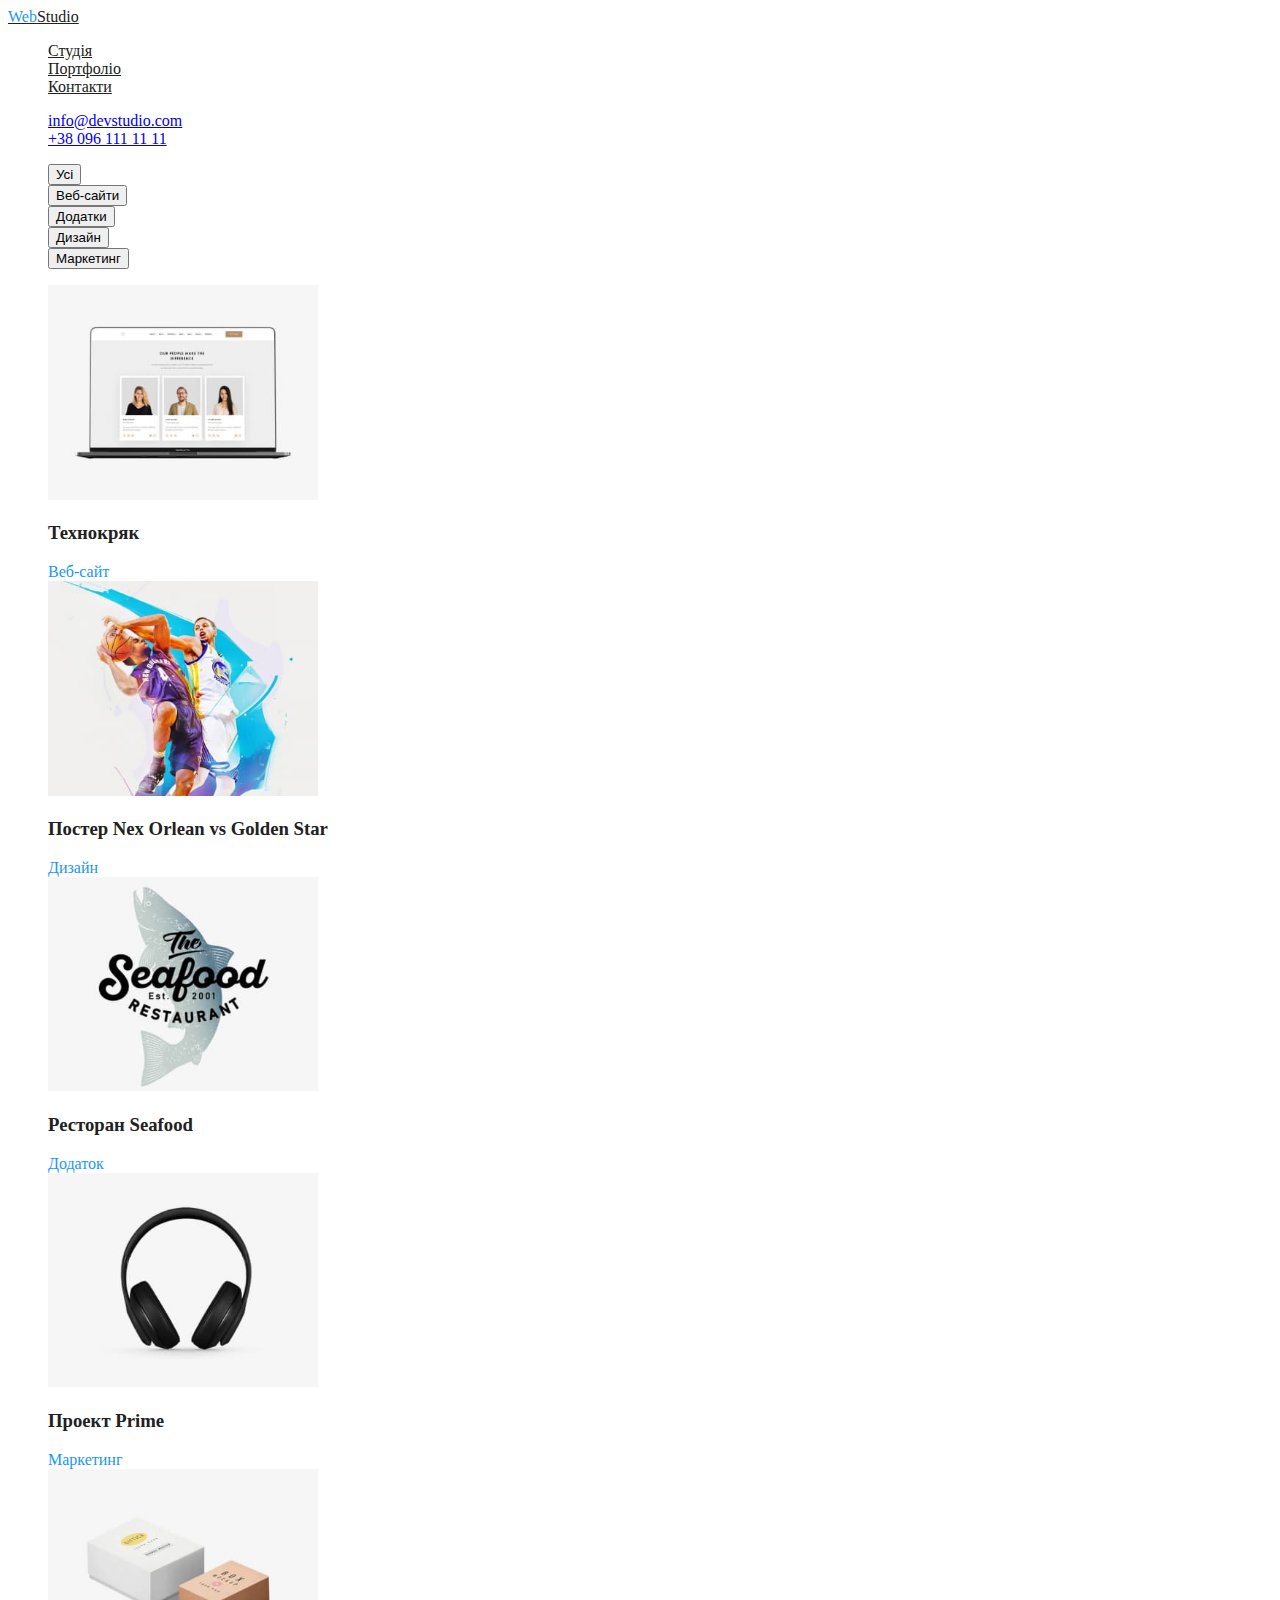
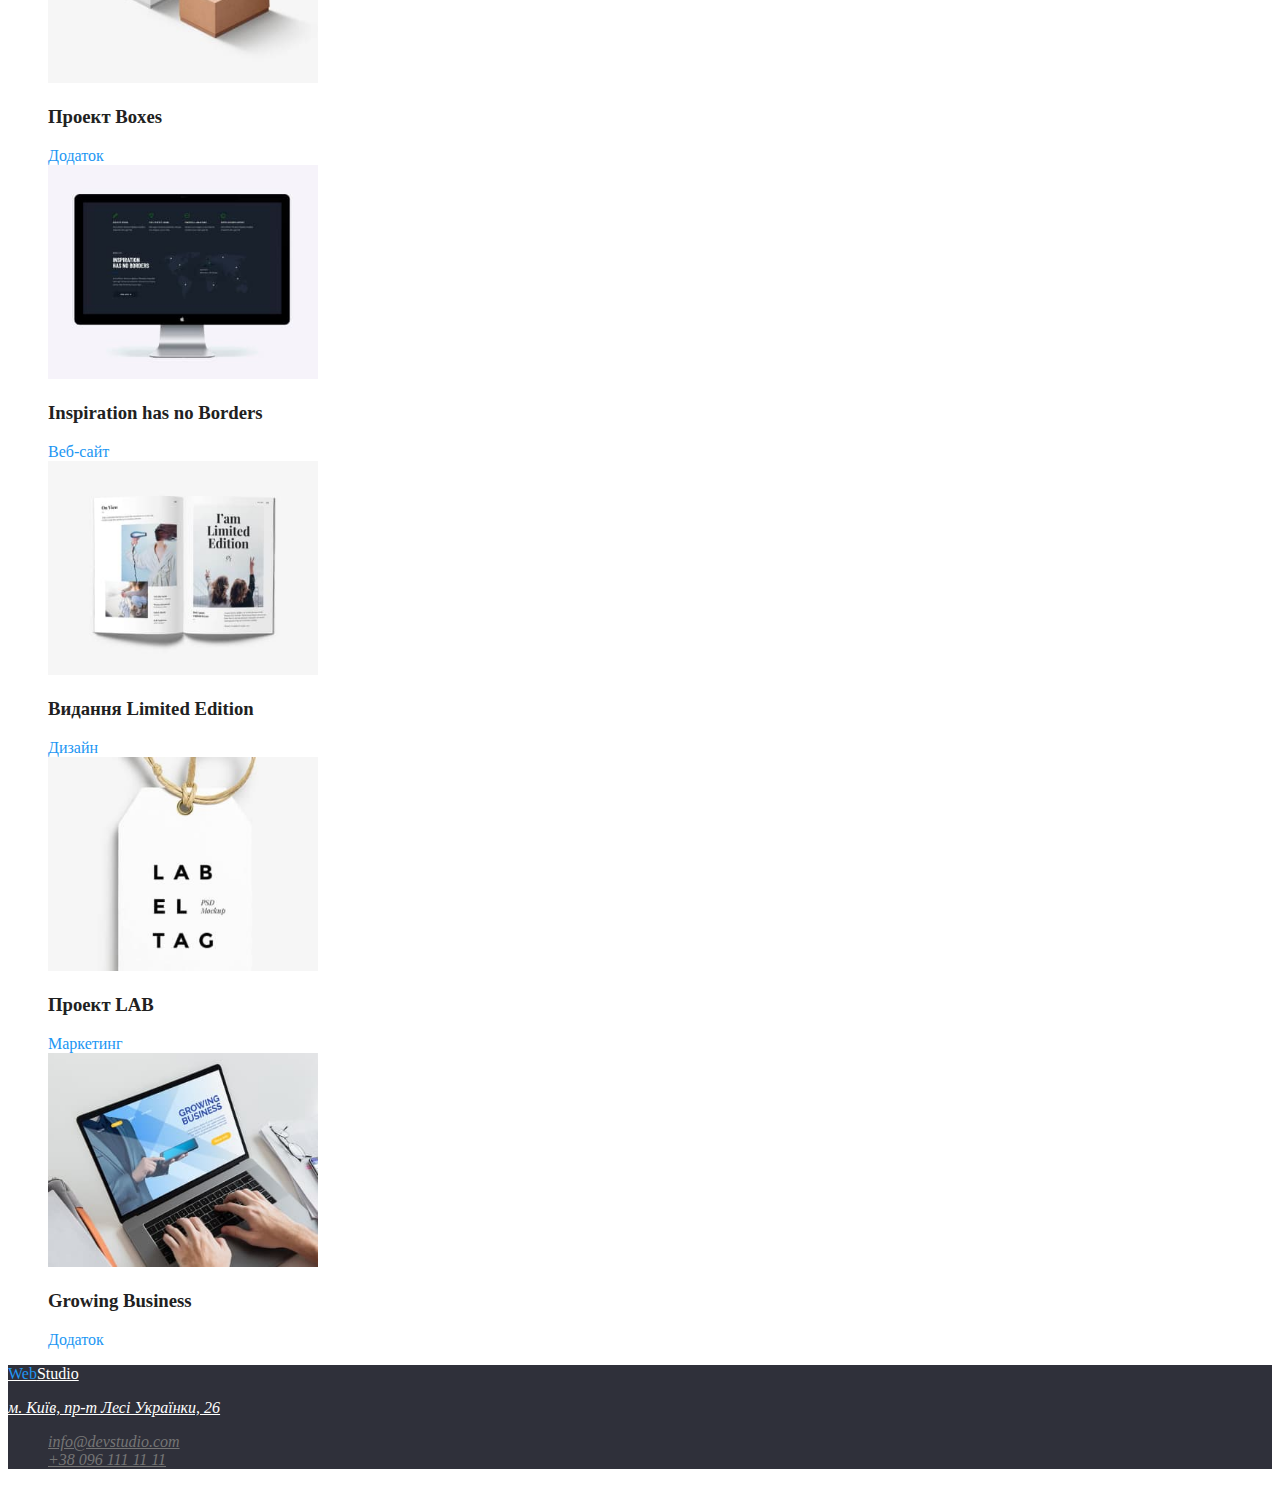
==== portgolio.html @ 9f7d992a "edded portfolio.html and css" ====
<!DOCTYPE html>
<html lang="uk">
<head>
    <meta charset="UTF-8">
    <meta http-equiv="X-UA-Compatible" content="IE=edge">
    <meta name="viewport" content="width=device-width, initial-scale=1.0">
    <title>Document</title>
    <link rel="stylesheet" href="./css/styles.css">
</head>
<body>
    <header>      
        <a href="./index.html" class="logo"><span>Web</span>Studio</a>
        <nav>
            <ul class="site-nav list">
                <li><a href="./index.html" class="link">Студія</a></li>
                <li><a href="./portgolio.html" class="link">Портфоліо</a></li>
                <li><a href="#" class="link">Контакти</a></li>
            </ul>
        </nav>
        <ul class="authorization list">
            <li><a href="mailto:info@devstudio.com" class="link">info@devstudio.com</a></li>
            <li><a href="tel:+380961111111" class="link">+38 096 111 11 11</a></li>   
        </ul>
    </header>

<main>
    <section>
        <h1 hidden>Фільтри</h1>
        <ul class="projects list">
            <li><button type="button">Усі</button></li>
            <li><button type="button">Веб-сайти</button></li>
            <li><button type="button">Додатки</button></li>
            <li><button type="button">Дизайн</button></li>
            <li><button type="button">Маркетинг</button></li>
        </ul>
    </section>

    <section>        
        <h2 hidden>Портфоліо</h2> 
        <ul class="portfolio list">
            <li>        
                <img src="./images/project1.jpg" alt="проект1" width="270">
                <h3>Технокряк</h3>
                <span>Веб-сайт</span>
            </li>
            <li>
                <img src="./images/project2.jpg" alt="проект2" width="270">
                <h3>Постер Nex Orlean vs Golden Star</h3>
                <span>Дизайн</span>
            </li>
            <li>
                <img src="./images/project3.jpg" alt="проект3" width="270">
                <h3>Ресторан Seafood</h3>
                <span>Додаток</span>
            </li>
            <li>
                <img src="./images/project4.jpg" alt="проект4" width="270">
                <h3>Проект Prime</h3>
                <span>Маркетинг</span>
            </li> 
            <li>      
                <img src="./images/project5.jpg" alt="проект5" width="270">
                <h3>Проект Boxes</h3>
                <span>Додаток</span>
            </li>
            <li>
                <img src="./images/project6.jpg" alt="проект6" width="270">
                <h3>Inspiration has no Borders</h3>
                <span>Веб-сайт</span>
            </li>
            <li>
                <img src="./images/project7.jpg" alt="проект7" width="270">
                <h3>Видання Limited Edition</h3>
                <span>Дизайн</span>
            </li>
            <li>
                <img src="./images/project8.jpg" alt="проект8" width="270">
                <h3>Проект LAB</h3>
                <span>Маркетинг</span>
            </li>
            <li>
                <img src="./images/project9.jpg" alt="проект9" width="270">
                <h3>Growing Business</h3>
                <span>Додаток</span>
            </li>
        </ul>
    </section>
    </main>

    <footer class="footer">
        <a href="./index.html" class="logo"><span>Web</span>Studio</a>
        <address>
            <p><a href="https://www.google.com/maps/place/%D0%B1%D1%83%D0%BB%D1%8C%D0%B2%D0%B0%D1%80+%D0%9B%D0%B5%D1%81%D1%96+%D0%A3%D0%BA%D1%80%D0%B0%D1%97%D0%BD%D0%BA%D0%B8,+26,+%D0%9A%D0%B8%D1%97%D0%B2,+%D0%A3%D0%BA%D1%80%D0%B0%D1%97%D0%BD%D0%B0,+02000/@50.4265807,30.5383858,17z/data=!3m1!4b1!4m6!3m5!1s0x40d4cf0e033ecbe9:0x57a4dffefec77da0!8m2!3d50.4265807!4d30.5383858!16s%2Fg%2F1tctq5jv" 
                target="_blank" rel="noopener noreferrer" class="location">м. Київ, пр-т Лесі Українки, 26</a></p>
            <ul class="contacts list">
                <li><a href="mailto:info@devstudio.com" class="link">info@devstudio.com</a></li>
                <li><a href="tel:+380961111111" class="link">+38 096 111 11 11</a></li>
            </ul>
        </address>
    </footer>
</body>
</html>
---- css/styles.css ----
/*колір основного тексту #757575*/
/*додатковий колір тексту #212121*/
/*акцент #2196F3*/
/*верхня заливка #2F303A*/
/*білий */
/*background #2F303A*/
/*secondary background #F5F4FA*/

/**/
:root {
    --primary-text-color: #757575;
    --title-text-color: #212121;
    --accent-color: #2196F3;
    --white: #FFFFFF;
    --background: #2F303A;
}

/*body*/
body {
    background-color: #FFFFFF;
    color: var(--primary-text-color);
}
h1,h2,h3,h4,h5,h6 {
    color: var(--title-text-color);
}
.list {
    list-style: none;
}

/*header*/
header > .logo {
    color: var(--title-text-color);
}
span {
    color: var(--accent-color);
}

.site-nav .link {
   color: var(--title-text-color); 
}
.site-nav .link:hover, 
.site-nav .link:focus {
    color: var(--accent-color);
}

.contacts .link {
    color: var(--primary-text-color);
}
.contacts .link:hover, 
.contacts .link:focus{
    color: var(--accent-color);
}

/*main*/
.hero-section {
    background-color: var(--background);
}
.hero-title {
    color: var(--white);
}

/*footer*/
.footer {
    background-color: var(--background);
}

.location {
    color: var(--white);
}
footer > .logo {
    color: #FFFFFF;
}
span {
    color: var(--accent-color);
}

/*portfolio*/
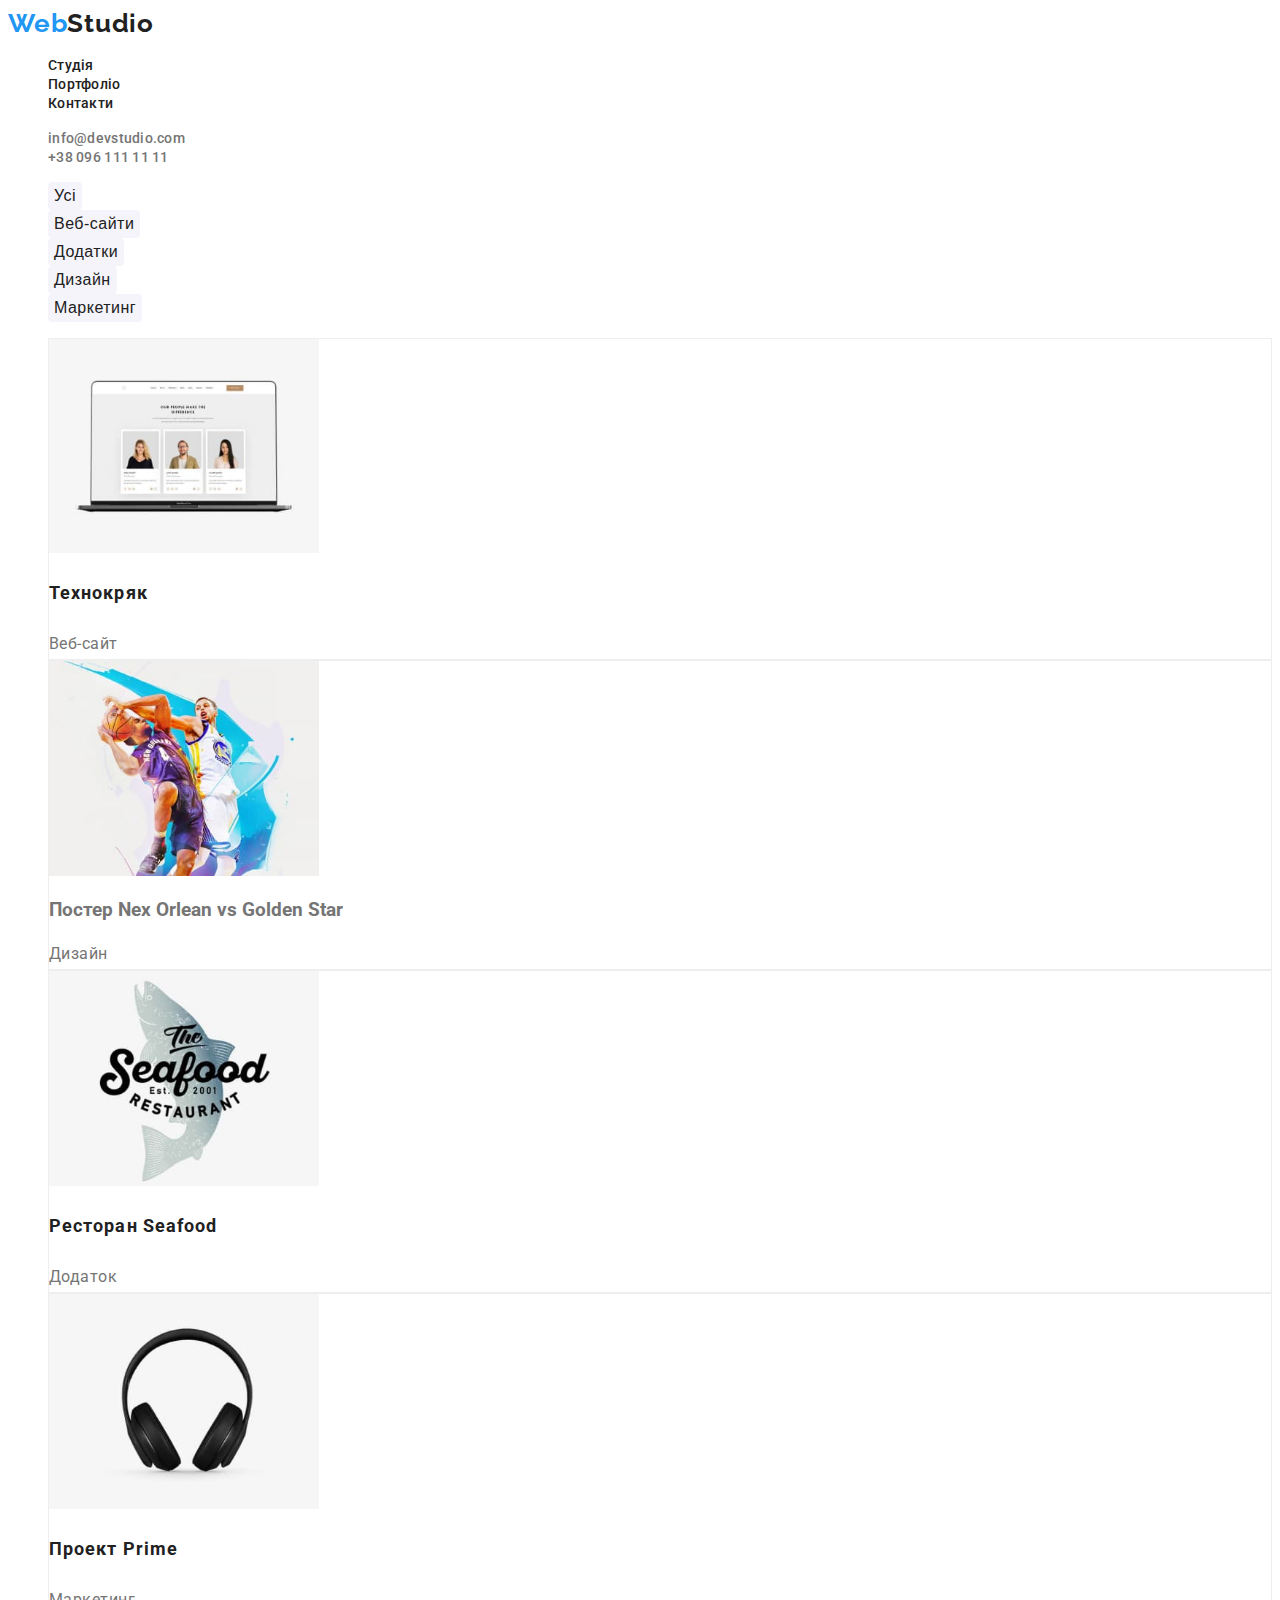
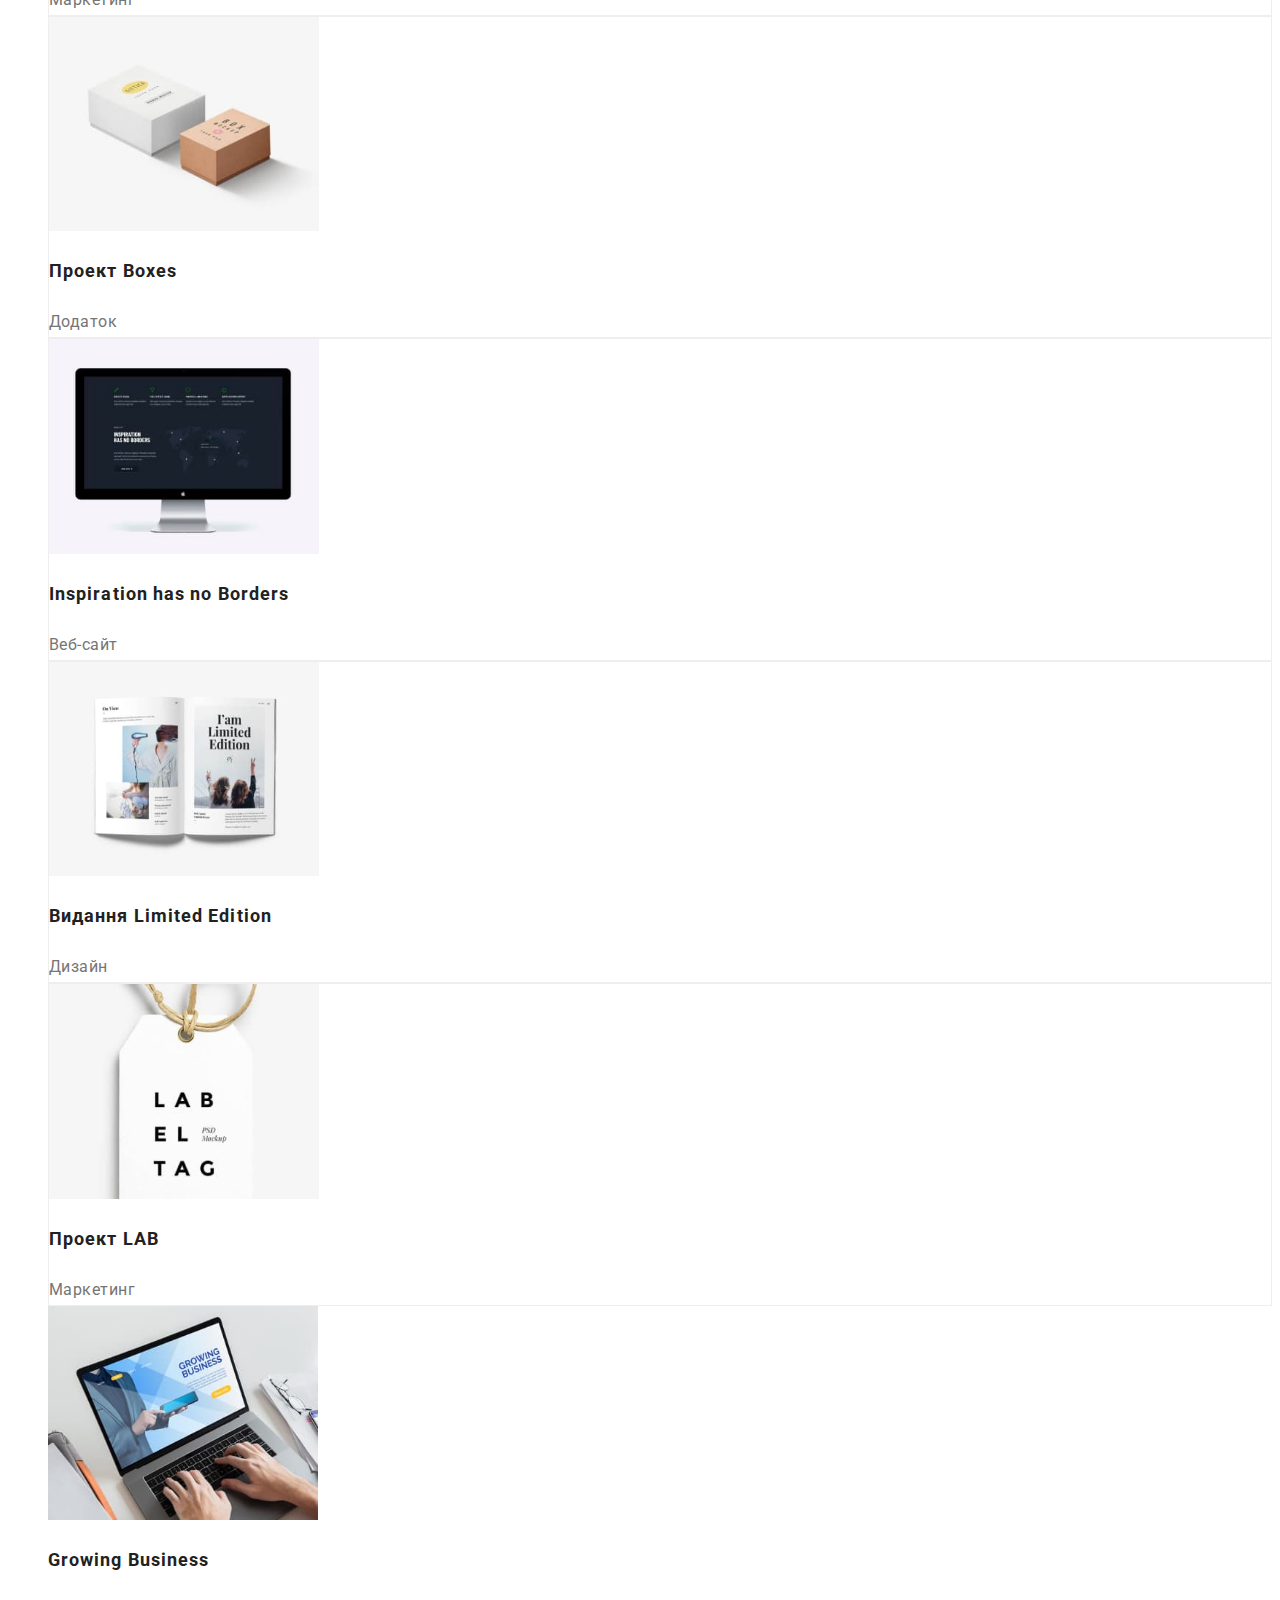
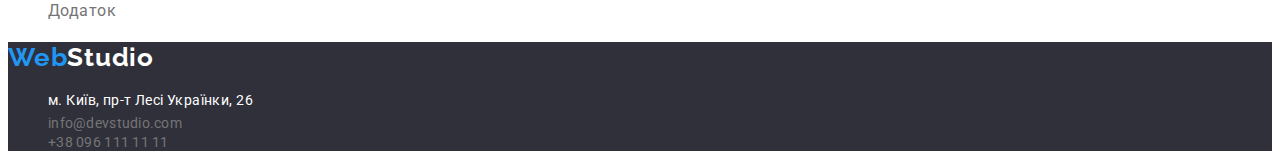
==== commit 34486760: "last update" ====
--- a/portgolio.html
+++ b/portgolio.html
@@ -5,11 +5,14 @@
     <meta http-equiv="X-UA-Compatible" content="IE=edge">
     <meta name="viewport" content="width=device-width, initial-scale=1.0">
     <title>Document</title>
+    <link rel="preconnect" href="https://fonts.googleapis.com">
+    <link rel="preconnect" href="https://fonts.gstatic.com" crossorigin>
+    <link href="https://fonts.googleapis.com/css2?family=Raleway:wght@700&family=Roboto:wght@400;500;700;900&display=swap" rel="stylesheet">
     <link rel="stylesheet" href="./css/styles.css">
 </head>
 <body>
     <header>      
-        <a href="./index.html" class="logo"><span>Web</span>Studio</a>
+        <a href="./index.html" class="logo link"><span class="logo-part">Web</span>Studio</a>
         <nav>
             <ul class="site-nav list">
                 <li><a href="./index.html" class="link">Студія</a></li>
@@ -17,7 +20,7 @@
                 <li><a href="#" class="link">Контакти</a></li>
             </ul>
         </nav>
-        <ul class="authorization list">
+        <ul class="contacts-header list">
             <li><a href="mailto:info@devstudio.com" class="link">info@devstudio.com</a></li>
             <li><a href="tel:+380961111111" class="link">+38 096 111 11 11</a></li>   
         </ul>
@@ -27,74 +30,75 @@
     <section>
         <h1 hidden>Фільтри</h1>
         <ul class="projects list">
-            <li><button type="button">Усі</button></li>
-            <li><button type="button">Веб-сайти</button></li>
-            <li><button type="button">Додатки</button></li>
-            <li><button type="button">Дизайн</button></li>
-            <li><button type="button">Маркетинг</button></li>
+            <li><button class="filter-button" type="button">Усі</button></li>
+            <li><button class="filter-button" type="button">Веб-сайти</button></li>
+            <li><button class="filter-button" type="button">Додатки</button></li>
+            <li><button class="filter-button" type="button">Дизайн</button></li>
+            <li><button class="filter-button" type="button">Маркетинг</button></li>
         </ul>
     </section>
 
     <section>        
         <h2 hidden>Портфоліо</h2> 
         <ul class="portfolio list">
-            <li>        
+            <li class="portfolio-project">        
                 <img src="./images/project1.jpg" alt="проект1" width="270">
-                <h3>Технокряк</h3>
-                <span>Веб-сайт</span>
+                <h3 class="name-project" >Технокряк</h3>
+                <span class="type-project">Веб-сайт</span>
             </li>
-            <li>
+            <li class="portfolio-project">
                 <img src="./images/project2.jpg" alt="проект2" width="270">
                 <h3>Постер Nex Orlean vs Golden Star</h3>
-                <span>Дизайн</span>
+                <span class="type-project">Дизайн</span>
             </li>
-            <li>
+            <li class="portfolio-project">
                 <img src="./images/project3.jpg" alt="проект3" width="270">
-                <h3>Ресторан Seafood</h3>
-                <span>Додаток</span>
+                <h3 class="name-project" >Ресторан Seafood</h3>
+                <span class="type-project">Додаток</span>
             </li>
-            <li>
+            <li class="portfolio-project">
                 <img src="./images/project4.jpg" alt="проект4" width="270">
-                <h3>Проект Prime</h3>
-                <span>Маркетинг</span>
+                <h3 class="name-project" >Проект Prime</h3>
+                <span class="type-project">Маркетинг</span>
             </li> 
-            <li>      
+            <li class="portfolio-project">      
                 <img src="./images/project5.jpg" alt="проект5" width="270">
-                <h3>Проект Boxes</h3>
-                <span>Додаток</span>
+                <h3 class="name-project" >Проект Boxes</h3>
+                <span class="type-project">Додаток</span>
             </li>
-            <li>
+            <li class="portfolio-project">
                 <img src="./images/project6.jpg" alt="проект6" width="270">
-                <h3>Inspiration has no Borders</h3>
-                <span>Веб-сайт</span>
+                <h3 class="name-project" >Inspiration has no Borders</h3>
+                <span class="type-project">Веб-сайт</span>
             </li>
-            <li>
+            <li class="portfolio-project">
                 <img src="./images/project7.jpg" alt="проект7" width="270">
-                <h3>Видання Limited Edition</h3>
-                <span>Дизайн</span>
+                <h3 class="name-project" >Видання Limited Edition</h3>
+                <span class="type-project">Дизайн</span>
             </li>
-            <li>
+            <li class="portfolio-project">
                 <img src="./images/project8.jpg" alt="проект8" width="270">
-                <h3>Проект LAB</h3>
-                <span>Маркетинг</span>
-            </li>
+                <h3 class="name-project" >Проект LAB</h3>
+                <span class="type-project">Маркетинг</span>
+            </li class="portfolio-project">
             <li>
                 <img src="./images/project9.jpg" alt="проект9" width="270">
-                <h3>Growing Business</h3>
-                <span>Додаток</span>
+                <h3 class="name-project" >Growing Business</h3>
+                <span class="type-project">Додаток</span>
             </li>
         </ul>
     </section>
     </main>
 
     <footer class="footer">
-        <a href="./index.html" class="logo"><span>Web</span>Studio</a>
-        <address>
-            <p><a href="https://www.google.com/maps/place/%D0%B1%D1%83%D0%BB%D1%8C%D0%B2%D0%B0%D1%80+%D0%9B%D0%B5%D1%81%D1%96+%D0%A3%D0%BA%D1%80%D0%B0%D1%97%D0%BD%D0%BA%D0%B8,+26,+%D0%9A%D0%B8%D1%97%D0%B2,+%D0%A3%D0%BA%D1%80%D0%B0%D1%97%D0%BD%D0%B0,+02000/@50.4265807,30.5383858,17z/data=!3m1!4b1!4m6!3m5!1s0x40d4cf0e033ecbe9:0x57a4dffefec77da0!8m2!3d50.4265807!4d30.5383858!16s%2Fg%2F1tctq5jv" 
-                target="_blank" rel="noopener noreferrer" class="location">м. Київ, пр-т Лесі Українки, 26</a></p>
-            <ul class="contacts list">
-                <li><a href="mailto:info@devstudio.com" class="link">info@devstudio.com</a></li>
-                <li><a href="tel:+380961111111" class="link">+38 096 111 11 11</a></li>
+        <a href="./index.html" class="logo-footer link"><span class="logo-part">Web</span>Studio</a>
+        <address>    
+            <ul class="contacts-footer list">
+                <li><a href="https://www.google.com/maps/place/%D0%B1%D1%83%D0%BB%D1%8C%D0%B2%D0%B0%D1%80+%D0%9B%D0%B5%D1%81%D1%96+%D0%A3%D0%BA%D1%80%D0%B0%D1%97%D0%BD%D0%BA%D0%B8,+26,+%D0%9A%D0%B8%D1%97%D0%B2,+%D0%A3%D0%BA%D1%80%D0%B0%D1%97%D0%BD%D0%B0,+02000/@50.4265807,30.5383858,17z/data=!3m1!4b1!4m6!3m5!1s0x40d4cf0e033ecbe9:0x57a4dffefec77da0!8m2!3d50.4265807!4d30.5383858!16s%2Fg%2F1tctq5jv" 
+                    target="_blank" rel="noopener noreferrer" class="location">м. Київ, пр-т Лесі Українки, 26</a>
+                </li>
+                <li><a href="mailto:info@devstudio.com" class="contacts-foooter link">info@devstudio.com</a></li>
+                <li><a href="tel:+380961111111" class="contacts-foooter link">+38 096 111 11 11</a></li>
             </ul>
         </address>
     </footer>
--- a/css/styles.css
+++ b/css/styles.css
@@ -6,7 +6,7 @@
 /*background #2F303A*/
 /*secondary background #F5F4FA*/
 
-/**/
+/*root*/
 :root {
     --primary-text-color: #757575;
     --title-text-color: #212121;
@@ -19,23 +19,38 @@
 body {
     background-color: #FFFFFF;
     color: var(--primary-text-color);
-}
-h1,h2,h3,h4,h5,h6 {
-    color: var(--title-text-color);
-}
-.list {
+    font-family: 'Roboto', sans-serif;
+}
+.list  {
     list-style: none;
 }
+.link {
+    text-decoration: none;
+}
 
 /*header*/
-header > .logo {
-    color: var(--title-text-color);
-}
-span {
-    color: var(--accent-color);
-}
-
+
+/*logo*/
+.logo {
+    font-family: 'Raleway';
+    font-style: normal;
+    font-weight: 700;
+    font-size: 26px;
+    line-height: 1.19;
+    letter-spacing: 0.03em;
+    color: var(--title-text-color);
+}
+.logo-part {
+    color: var(--accent-color);
+}
+
+/*nav*/
 .site-nav .link {
+    font-style: normal;
+    font-weight: 500;
+    font-size: 14px;
+    line-height: 1.14;
+    letter-spacing: 0.02em;
    color: var(--title-text-color); 
 }
 .site-nav .link:hover, 
@@ -43,35 +58,192 @@
     color: var(--accent-color);
 }
 
-.contacts .link {
+/*contacts*/
+.contacts-header .link {
+    font-style: normal;
+    font-weight: 500;
+    font-size: 14px;
+    line-height: 1.14;
+    letter-spacing: 0.02em;
     color: var(--primary-text-color);
 }
-.contacts .link:hover, 
-.contacts .link:focus{
+.contacts-header .link:hover, 
+.contacts-header .link:focus{
     color: var(--accent-color);
 }
 
 /*main*/
+
+/*hero section*/
 .hero-section {
     background-color: var(--background);
 }
 .hero-title {
+    font-style: normal;
+    font-weight: 900;
+    font-size: 44px;
+    line-height: 1.36;
+    letter-spacing: 0.06em;
+    text-align: center;
+    text-transform: uppercase;
     color: var(--white);
+}
+.button {
+    background-color: var(--accent-color);
+    box-shadow: 0px 4px 4px rgba(0, 0, 0, 0.15);
+    border-radius: 4px;
+    cursor: pointer;
+    font-weight: 700;
+    font-size: 16px;
+    line-height: 1.875; 
+    letter-spacing: 0.06em;
+    color: #FFFFFF;
+}
+.button:hover,
+.button:focus {
+    background-color: #188CE8;
+}
+
+/*features section*/
+.feature-title {
+    font-style: normal;
+    font-weight: 700;
+    font-size: 14px;
+    line-height: 16px;
+    letter-spacing: 0.03em;
+    text-transform: uppercase;
+    color: var(--title-text-color);
+}
+.description {
+    font-style: normal;
+    font-size: 14px;
+    line-height: 1.71;
+    letter-spacing: 0.03em;
+}
+
+/*work section*/
+.work-title {
+    font-style: normal;
+    font-weight: 700;
+    font-size: 36px;
+    line-height: 1.16;
+    text-align: center;
+    letter-spacing: 0.03em;
+    color: var(--title-text-color);
+}
+
+/*team section*/
+.team-section {
+    background-color: #F5F4FA;
+}
+.team-title{
+    font-family: 'Roboto';
+    font-style: normal;
+    font-weight: 700;
+    font-size: 36px;
+    line-height: 1.16;
+    text-align: center;
+    letter-spacing: 0.03em;
+    color: var(--title-text-color);
+}
+.team-member {
+    background: #FFFFFF;
+/* material shadow v1 */
+    box-shadow: 0px 1px 3px rgba(0, 0, 0, 0.12), 
+                0px 1px 1px rgba(0, 0, 0, 0.14), 
+                0px 2px 1px rgba(0, 0, 0, 0.2);
+    border-radius: 0px 0px 4px 4px;
+}
+.team-name {
+    font-style: normal;
+    font-weight: 500;
+    font-size: 16px;
+    line-height: 1.18;
+    text-align: center;
+    letter-spacing: 0.03em;
+    color: var(--title-text-color);
+}
+.team-position {
+    font-style: normal;
+    font-size: 16px;
+    line-height: 1.18;
+    text-align: center;
+    letter-spacing: 0.03em;
 }
 
 /*footer*/
 .footer {
     background-color: var(--background);
 }
-
+.logo-footer {
+    font-family: 'Raleway';
+    font-style: normal;
+    font-weight: 700;
+    font-size: 26px;
+    line-height: 1.19;
+    letter-spacing: 0.03em;
+    color: #FFFFFF;
+}
+
+/*location*/
 .location {
+    font-style: normal;
+    font-weight: 400;
+    font-size: 14px;
+    line-height: 1.71;
+    /* or 171% */
+    letter-spacing: 0.03em;    
+    text-decoration: none;
     color: var(--white);
 }
-footer > .logo {
-    color: #FFFFFF;
-}
-span {
-    color: var(--accent-color);
-}
+
+
+.contacts-footer .link {
+    font-style: normal;
+    font-size: 14px;
+    line-height: 1.14;
+    letter-spacing: 0.02em;
+    color: var(--primary-text-color);
+}
+.contacts-footer .link:hover, 
+.contacts-footer .link:focus{
+    color: var(--accent-color);
+}
+
 
 /*portfolio*/
+.filter-button {
+    background-color: #F5F4FA;
+    border: none;
+    border-radius: 4px;
+    cursor: pointer;
+    font-weight: 500;
+    font-size: 16px;
+    line-height: 1.625; 
+    text-align: center;
+    letter-spacing: 0.03em;
+    color: var(--title-text-color);
+}
+.filter-button:hover,
+.filter-button:focus {
+    background-color: var(--accent-color);
+    color: var(--white);
+}
+
+.portfolio-project {
+    background: #FFFFFF;
+    border: 1px solid #EEEEEE;
+}
+.name-project {
+    font-weight: 700;
+    font-size: 18px;
+    line-height: 2;
+    letter-spacing: 0.06em;
+
+color: var(--title-text-color);
+}
+.type-project {
+    font-size: 16px;
+    line-height: 1.875;
+    letter-spacing: 0.03em;
+}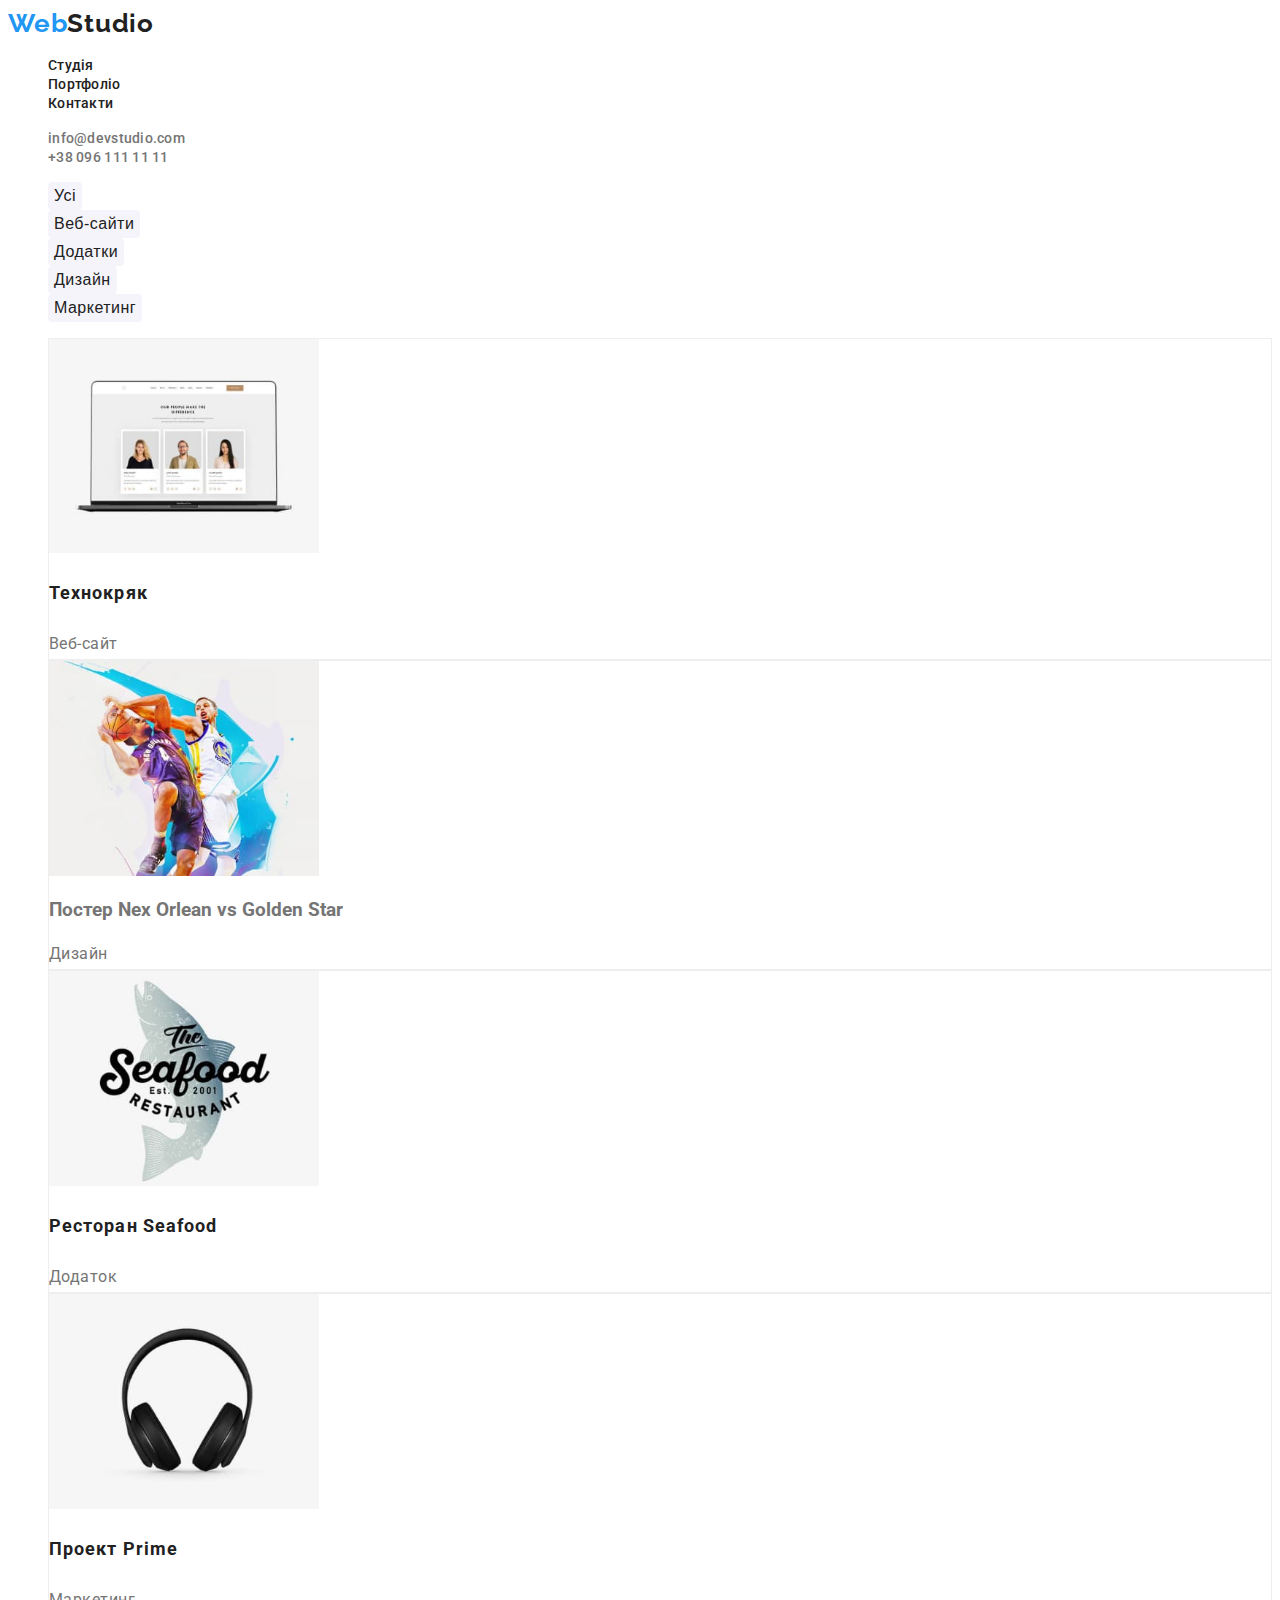
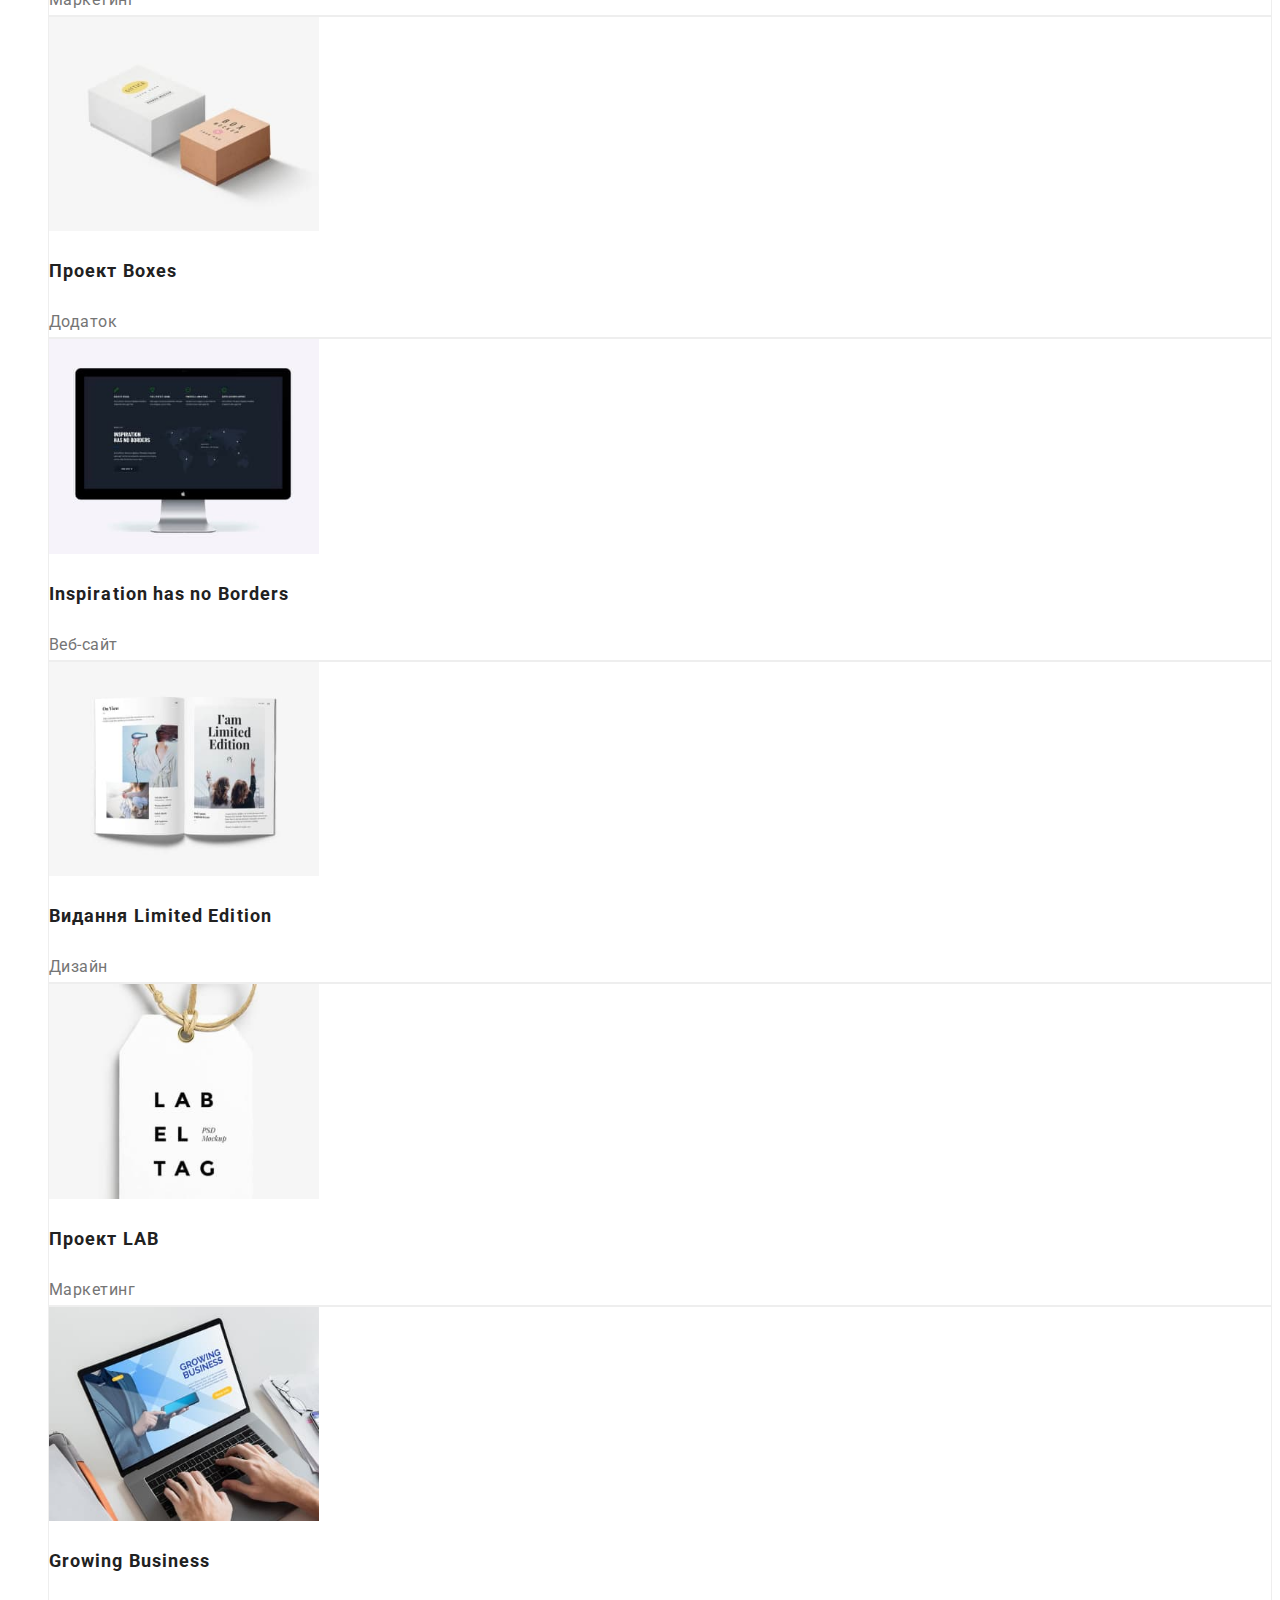
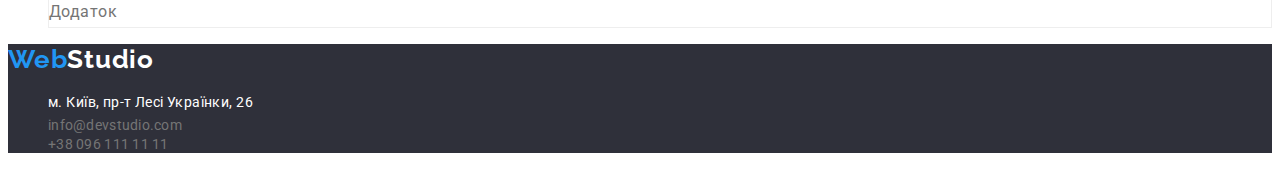
==== commit e2471703: "one more last update" ====
--- a/portgolio.html
+++ b/portgolio.html
@@ -80,8 +80,8 @@
                 <img src="./images/project8.jpg" alt="проект8" width="270">
                 <h3 class="name-project" >Проект LAB</h3>
                 <span class="type-project">Маркетинг</span>
-            </li class="portfolio-project">
-            <li>
+            </li>
+            <li class="portfolio-project">
                 <img src="./images/project9.jpg" alt="проект9" width="270">
                 <h3 class="name-project" >Growing Business</h3>
                 <span class="type-project">Додаток</span>
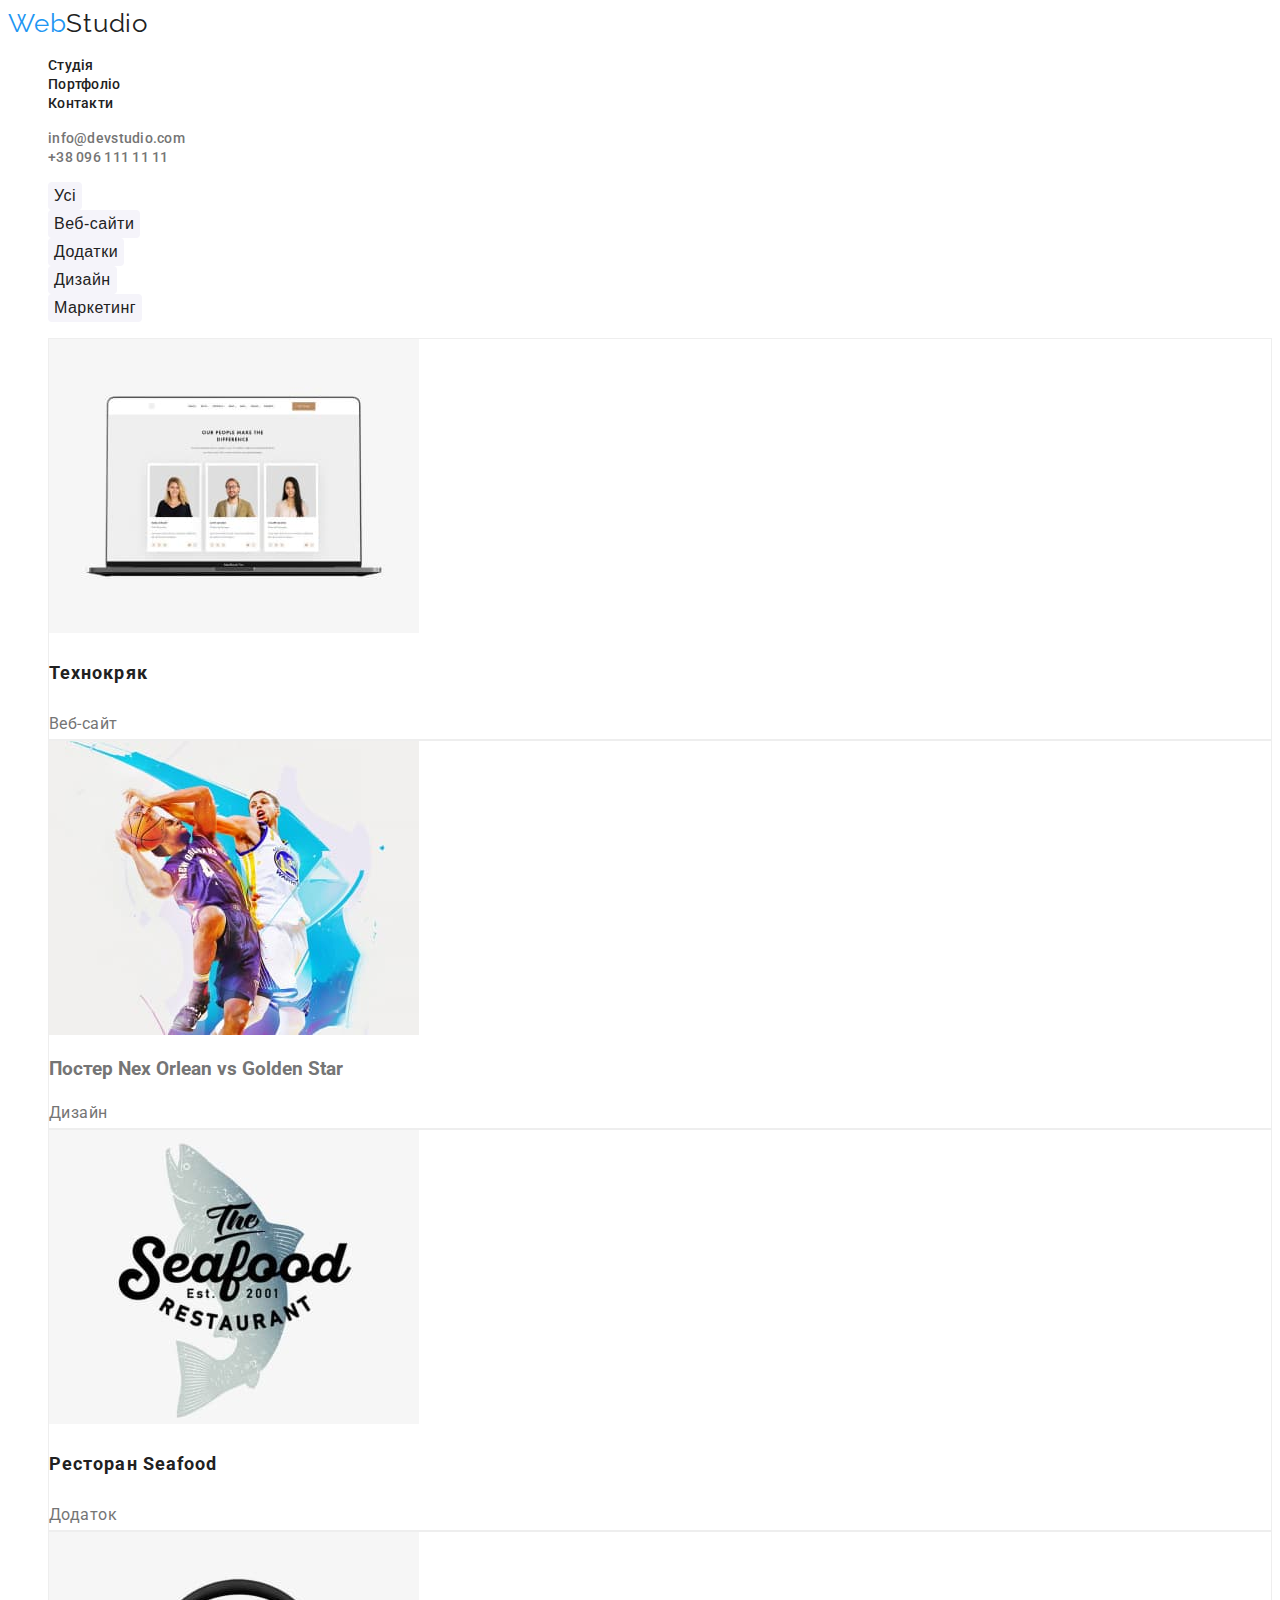
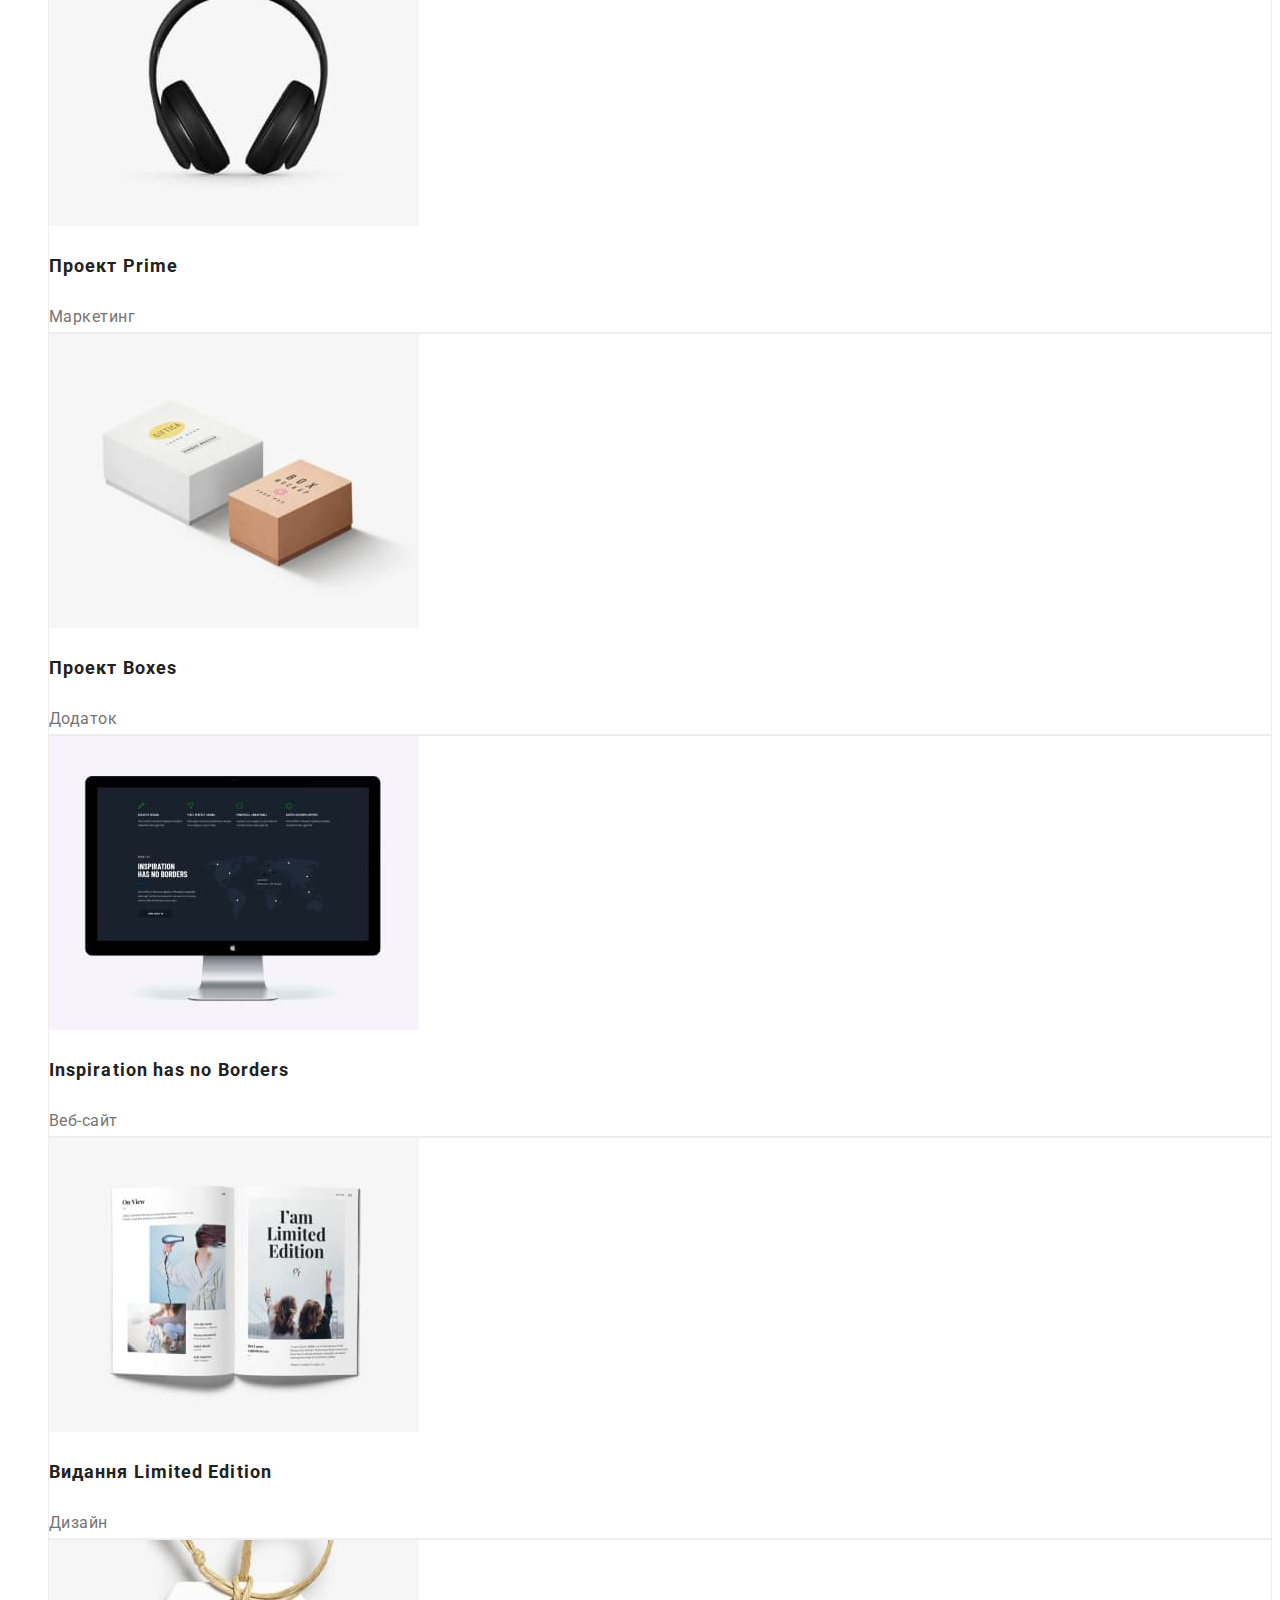
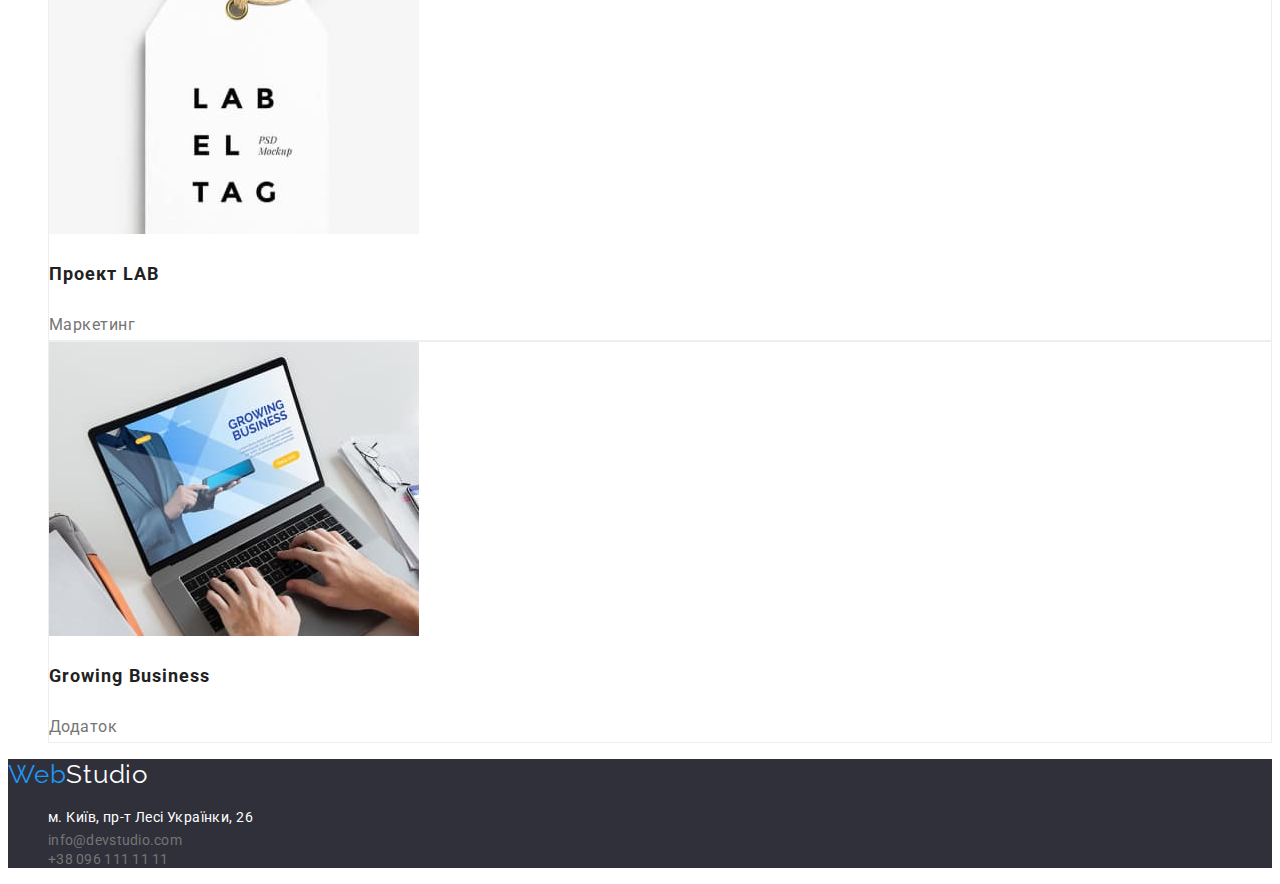
==== commit 8fd9513a: "revision of homework after feedback" ====
--- a/portgolio.html
+++ b/portgolio.html
@@ -42,47 +42,47 @@
         <h2 hidden>Портфоліо</h2> 
         <ul class="portfolio list">
             <li class="portfolio-project">        
-                <img src="./images/project1.jpg" alt="проект1" width="270">
+                <img src="./images/project1.jpg" alt="проект1" width="370" height="294">
                 <h3 class="name-project" >Технокряк</h3>
                 <span class="type-project">Веб-сайт</span>
             </li>
             <li class="portfolio-project">
-                <img src="./images/project2.jpg" alt="проект2" width="270">
+                <img src="./images/project2.jpg" alt="проект2" width="370" height="294">
                 <h3>Постер Nex Orlean vs Golden Star</h3>
                 <span class="type-project">Дизайн</span>
             </li>
             <li class="portfolio-project">
-                <img src="./images/project3.jpg" alt="проект3" width="270">
+                <img src="./images/project3.jpg" alt="проект3" width="370" height="294">
                 <h3 class="name-project" >Ресторан Seafood</h3>
                 <span class="type-project">Додаток</span>
             </li>
             <li class="portfolio-project">
-                <img src="./images/project4.jpg" alt="проект4" width="270">
+                <img src="./images/project4.jpg" alt="проект4" width="370" height="294">
                 <h3 class="name-project" >Проект Prime</h3>
                 <span class="type-project">Маркетинг</span>
             </li> 
             <li class="portfolio-project">      
-                <img src="./images/project5.jpg" alt="проект5" width="270">
+                <img src="./images/project5.jpg" alt="проект5" width="370" height="294">
                 <h3 class="name-project" >Проект Boxes</h3>
                 <span class="type-project">Додаток</span>
             </li>
             <li class="portfolio-project">
-                <img src="./images/project6.jpg" alt="проект6" width="270">
+                <img src="./images/project6.jpg" alt="проект6" width="370" height="294">
                 <h3 class="name-project" >Inspiration has no Borders</h3>
                 <span class="type-project">Веб-сайт</span>
             </li>
             <li class="portfolio-project">
-                <img src="./images/project7.jpg" alt="проект7" width="270">
+                <img src="./images/project7.jpg" alt="проект7" width="370" height="294">
                 <h3 class="name-project" >Видання Limited Edition</h3>
                 <span class="type-project">Дизайн</span>
             </li>
             <li class="portfolio-project">
-                <img src="./images/project8.jpg" alt="проект8" width="270">
+                <img src="./images/project8.jpg" alt="проект8" width="370" height="294">
                 <h3 class="name-project" >Проект LAB</h3>
                 <span class="type-project">Маркетинг</span>
             </li>
             <li class="portfolio-project">
-                <img src="./images/project9.jpg" alt="проект9" width="270">
+                <img src="./images/project9.jpg" alt="проект9" width="370" height="294">
                 <h3 class="name-project" >Growing Business</h3>
                 <span class="type-project">Додаток</span>
             </li>
--- a/css/styles.css
+++ b/css/styles.css
@@ -1,10 +1,11 @@
 /*колір основного тексту #757575*/
 /*додатковий колір тексту #212121*/
 /*акцент #2196F3*/
-/*верхня заливка #2F303A*/
-/*білий */
+/*білий #FFFFFF*/
 /*background #2F303A*/
-/*secondary background #F5F4FA*/
+/*secondary-background #F5F4FA*/
+/*portfolio-project-border #EEEEEE*/
+/*hero-button-fokus #188CE8*/
 
 /*root*/
 :root {
@@ -13,11 +14,14 @@
     --accent-color: #2196F3;
     --white: #FFFFFF;
     --background: #2F303A;
+    --secondary-background: #F5F4FA;
+    --portfolio-project-border: #EEEEEE;
+    --hero-button-fokus: #188CE8;
 }
 
 /*body*/
 body {
-    background-color: #FFFFFF;
+    background-color: var(--white);
     color: var(--primary-text-color);
     font-family: 'Roboto', sans-serif;
 }
@@ -34,7 +38,6 @@
 .logo {
     font-family: 'Raleway';
     font-style: normal;
-    font-weight: 700;
     font-size: 26px;
     line-height: 1.19;
     letter-spacing: 0.03em;
@@ -79,8 +82,6 @@
     background-color: var(--background);
 }
 .hero-title {
-    font-style: normal;
-    font-weight: 900;
     font-size: 44px;
     line-height: 1.36;
     letter-spacing: 0.06em;
@@ -97,17 +98,15 @@
     font-size: 16px;
     line-height: 1.875; 
     letter-spacing: 0.06em;
-    color: #FFFFFF;
+    color: var(--white);
 }
 .button:hover,
 .button:focus {
-    background-color: #188CE8;
+    background-color: var(--hero-button-fokus);
 }
 
 /*features section*/
 .feature-title {
-    font-style: normal;
-    font-weight: 700;
     font-size: 14px;
     line-height: 16px;
     letter-spacing: 0.03em;
@@ -115,7 +114,6 @@
     color: var(--title-text-color);
 }
 .description {
-    font-style: normal;
     font-size: 14px;
     line-height: 1.71;
     letter-spacing: 0.03em;
@@ -123,8 +121,6 @@
 
 /*work section*/
 .work-title {
-    font-style: normal;
-    font-weight: 700;
     font-size: 36px;
     line-height: 1.16;
     text-align: center;
@@ -134,12 +130,9 @@
 
 /*team section*/
 .team-section {
-    background-color: #F5F4FA;
-}
-.team-title{
-    font-family: 'Roboto';
-    font-style: normal;
-    font-weight: 700;
+    background-color: var(--secondary-background);
+}
+.team-title {
     font-size: 36px;
     line-height: 1.16;
     text-align: center;
@@ -147,7 +140,7 @@
     color: var(--title-text-color);
 }
 .team-member {
-    background: #FFFFFF;
+    background: var(--white);
 /* material shadow v1 */
     box-shadow: 0px 1px 3px rgba(0, 0, 0, 0.12), 
                 0px 1px 1px rgba(0, 0, 0, 0.14), 
@@ -155,7 +148,6 @@
     border-radius: 0px 0px 4px 4px;
 }
 .team-name {
-    font-style: normal;
     font-weight: 500;
     font-size: 16px;
     line-height: 1.18;
@@ -164,7 +156,6 @@
     color: var(--title-text-color);
 }
 .team-position {
-    font-style: normal;
     font-size: 16px;
     line-height: 1.18;
     text-align: center;
@@ -177,18 +168,15 @@
 }
 .logo-footer {
     font-family: 'Raleway';
-    font-style: normal;
-    font-weight: 700;
     font-size: 26px;
     line-height: 1.19;
     letter-spacing: 0.03em;
-    color: #FFFFFF;
+    color: var(--white);
 }
 
 /*location*/
 .location {
     font-style: normal;
-    font-weight: 400;
     font-size: 14px;
     line-height: 1.71;
     /* or 171% */
@@ -211,9 +199,11 @@
 }
 
 
+/*portfolio-project-border #EEEEEE*/
+
 /*portfolio*/
 .filter-button {
-    background-color: #F5F4FA;
+    background-color: var(--secondary-background);
     border: none;
     border-radius: 4px;
     cursor: pointer;
@@ -231,16 +221,15 @@
 }
 
 .portfolio-project {
-    background: #FFFFFF;
-    border: 1px solid #EEEEEE;
+    background: var(--white);
+    border: 1px solid var(--portfolio-project-border);
 }
 .name-project {
     font-weight: 700;
     font-size: 18px;
     line-height: 2;
     letter-spacing: 0.06em;
-
-color: var(--title-text-color);
+    color: var(--title-text-color);
 }
 .type-project {
     font-size: 16px;
